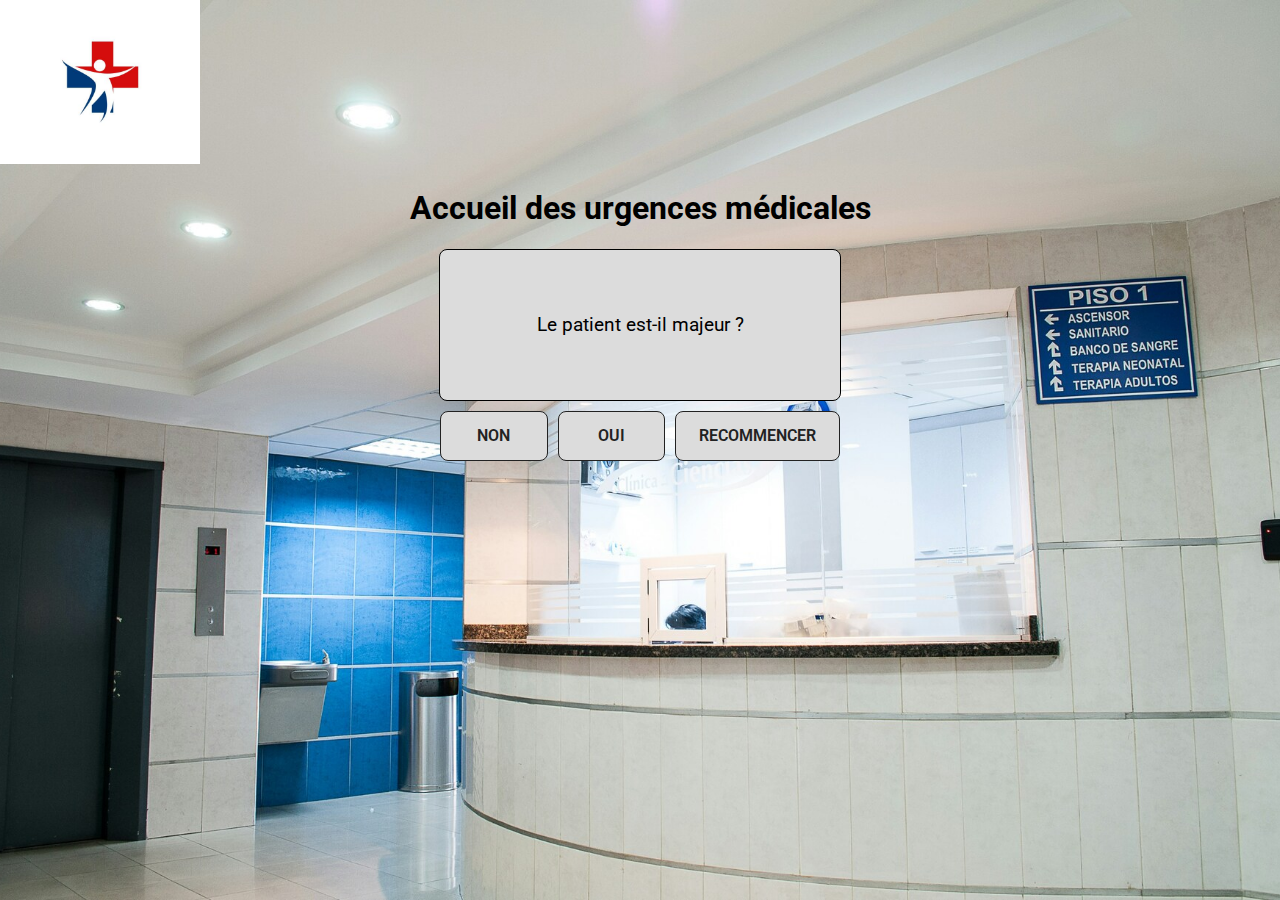
==== api/templates/index.html @ 734b976c "deploy" ====
<!DOCTYPE html>
<html lang="fr">

<head>
    <meta charset="UTF-8">
    <meta name="viewport" content="width=device-width, initial-scale=1.0">
    <title>Chatbot</title>
    <link rel="stylesheet" href="style.css">
    <link rel="preconnect" href="https://fonts.googleapis.com">
    <link rel="preconnect" href="https://fonts.gstatic.com" crossorigin>
    <link href="https://fonts.googleapis.com/css2?family=Roboto:ital,wght@0,100..900;1,100..900&display=swap"
        rel="stylesheet">
</head>

<body>
    <img src="../static/images/logo.jpg" alt="logo du site" class="logo">
    <div class="page">
        <h1 class="title">Accueil des urgences médicales</h1>
    </div>
    <div class="size">
        <div id="question" class="question">Le patient est-il majeur ?</div>
    </div>
    <div class="grp-button">
        <div class="button">
            <button id="noBtn" class="button-23" onclick="sendAnswer('non')">NON</button>
            <button id="yesBtn" class="button-23" role="button" onclick="sendAnswer('oui')">OUI</button>
            <button id="restartBtn" class="button-23" onclick="restartChat()">RECOMMENCER</button>
        </div>
    </div>
    <p id="response"></p>
</body>

</html>
<script>
    function sendAnswer(answer) {
        let question = document.getElementById("question").innerText;

        fetch("/chatbot", {
            method: "POST",
            headers: {
                "Content-Type": "application/json"
            },
            body: JSON.stringify({ question: question, answer: answer })
        })
            .then(response => response.json())
            .then(data => {
                if (isFinalResponse(data.next_question)) {
                    document.getElementById("response").innerText = data.next_question;
                    document.getElementById("yesBtn").disabled = true;
                    document.getElementById("noBtn").disabled = true;
                    document.getElementById("restartBtn").style.display = "block";
                } else {
                    document.getElementById("question").innerText = data.next_question;
                }
            });
    }

    function isFinalResponse(response) {
        let finalResponses = [
"Niveau 1","Niveau 2","Niveau 3","Niveau 4","Niveau 5"
    ];
        return finalResponses.includes(response);
    }

    function restartChat() {
        document.getElementById("question").innerText = "As-tu de la fièvre ?";
        document.getElementById("response").innerText = "";
        document.getElementById("yesBtn").disabled = false;
        document.getElementById("noBtn").disabled = false;
        document.getElementById("restartBtn").style.display = "none";
    }
</script>
---- api/templates/style.css ----
body {
    background-image: url('../static/images/fond.jpg');
    background-size: cover;
    background-position: center;
    background-repeat: no-repeat;
    height: 100vh;
    margin: 0;
}
img.bg{
    width: 100%;
}

.logo{
    width: 200px;
}
.title{
    font-family: 'Roboto';
    text-align: center;
}
.question{
    font-family: 'Roboto';
    background-color: gainsboro;border: 1px solid black;
    width: 400px;
    height: 150px; display: flex; justify-content: center; align-items: center;
    font-size: larger;
    border-radius: 8px;
}
.size{
    display: flex; justify-content: center;
    width: 100%;
    margin-bottom: 10px;
}
.button{
    display: flex; justify-content: center; align-items: center;
    gap: 10px;
    width: 400px;
}
.grp-button{
    display: flex; justify-content: center;
    font-family: 'Roboto';
}
.page{
    display: flex;
    align-items: center;
    justify-content: center;
}


/* CSS */
.button-23 {
  background-color: gainsboro;
  border: 1px solid #222222;
  border-radius: 8px;
  box-sizing: border-box;
  color: #222222;
  cursor: pointer;
  display: inline-block;
  font-family: 'Roboto';
  font-size: 16px;
  font-weight: 600;
  line-height: 20px;
  margin: 0;
  outline: none;
  padding: 13px 23px;
  position: relative;
  text-align: center;
  text-decoration: none;
  touch-action: manipulation;
  transition: box-shadow .2s,-ms-transform .1s,-webkit-transform .1s,transform .1s;
  user-select: none;
  -webkit-user-select: none;
  width: 100%;
  height: 50px;
}

.button-23:focus-visible {
  box-shadow: #222222 0 0 0 2px, rgba(255, 255, 255, 0.8) 0 0 0 4px;
  transition: box-shadow .2s;
}

.button-23:active {
  background-color: #F7F7F7;
  border-color: #000000;
  transform: scale(.96);
}

.button-23:disabled {
  border-color: #DDDDDD;
  color: #DDDDDD;
  cursor: not-allowed;
  opacity: 1;
}
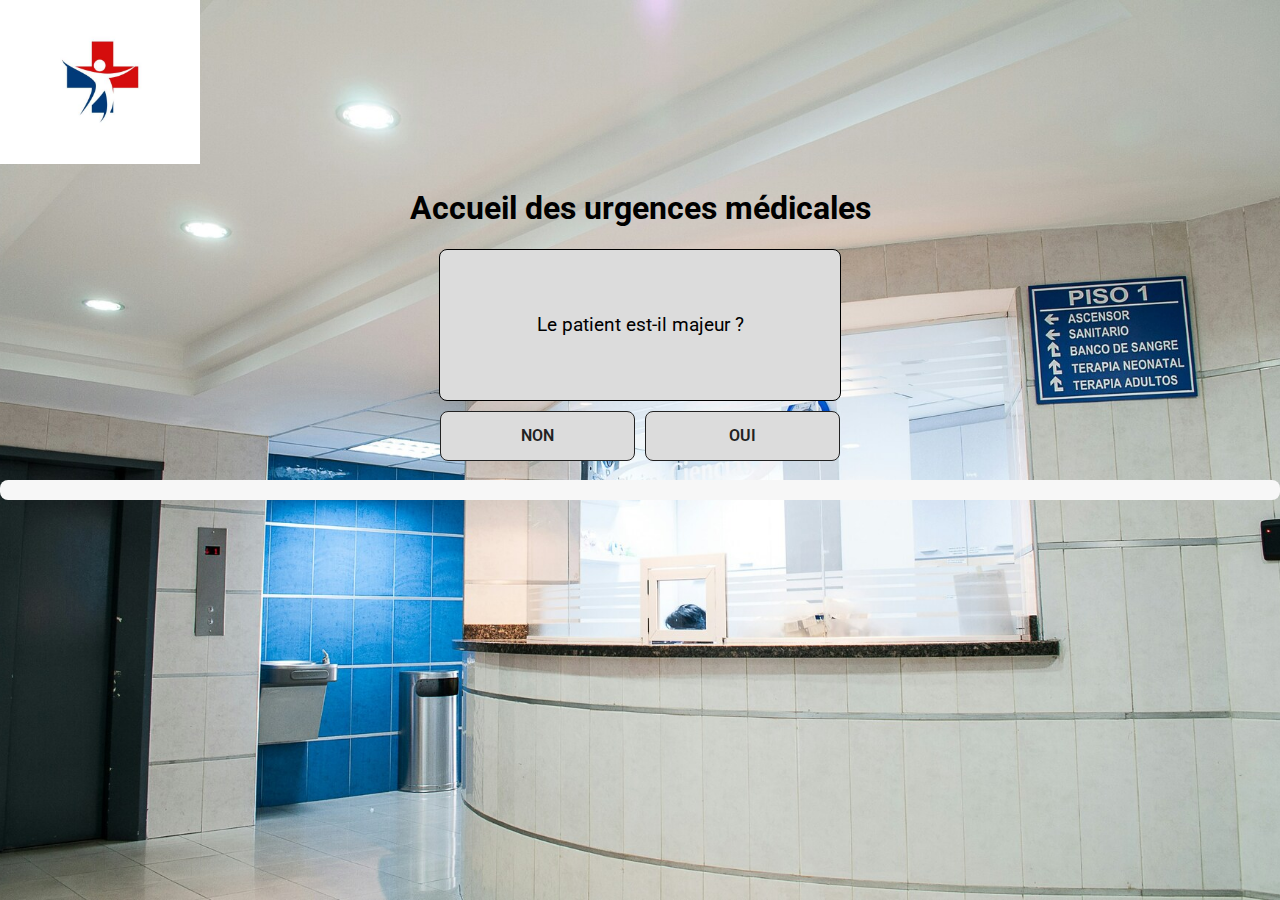
==== commit 57048fb3: "deploy" ====
--- a/api/templates/index.html
+++ b/api/templates/index.html
@@ -5,7 +5,7 @@
     <meta charset="UTF-8">
     <meta name="viewport" content="width=device-width, initial-scale=1.0">
     <title>Chatbot</title>
-    <link rel="stylesheet" href="style.css">
+    <link rel="stylesheet" href="../static/style.css">
     <link rel="preconnect" href="https://fonts.googleapis.com">
     <link rel="preconnect" href="https://fonts.gstatic.com" crossorigin>
     <link href="https://fonts.googleapis.com/css2?family=Roboto:ital,wght@0,100..900;1,100..900&display=swap"
@@ -24,10 +24,10 @@
         <div class="button">
             <button id="noBtn" class="button-23" onclick="sendAnswer('non')">NON</button>
             <button id="yesBtn" class="button-23" role="button" onclick="sendAnswer('oui')">OUI</button>
-            <button id="restartBtn" class="button-23" onclick="restartChat()">RECOMMENCER</button>
+            <button id="restartBtn" class="button-23" onclick="restartChat()" style="display: none;">RECOMMENCER</button>
         </div>
     </div>
-    <p id="response"></p>
+    <p id="response" class="response"></p>
 </body>
 
 </html>
@@ -63,7 +63,7 @@
     }
 
     function restartChat() {
-        document.getElementById("question").innerText = "As-tu de la fièvre ?";
+        document.getElementById("question").innerText = "Le patient est il majeur ?";
         document.getElementById("response").innerText = "";
         document.getElementById("yesBtn").disabled = false;
         document.getElementById("noBtn").disabled = false;
--- a/api/static/style.css
+++ b/api/static/style.css
@@ -0,0 +1,101 @@
+body {
+    background-image: url('../static/images/fond.jpg');
+    background-size: cover;
+    background-position: center;
+    background-repeat: no-repeat;
+    height: 100vh;
+    margin: 0;
+}
+img.bg{
+    width: 100%;
+}
+
+.logo{
+    width: 200px;
+}
+.title{
+    font-family: 'Roboto';
+    text-align: center;
+}
+.question{
+    font-family: 'Roboto';
+    background-color: gainsboro;border: 1px solid black;
+    width: 400px;
+    height: 150px; display: flex; justify-content: center; align-items: center;
+    font-size: larger;
+    border-radius: 8px;
+}
+.size{
+    display: flex; justify-content: center;
+    width: 100%;
+    margin-bottom: 10px;
+}
+.button{
+    display: flex; justify-content: center; align-items: center;
+    gap: 10px;
+    width: 400px;
+}
+.grp-button{
+    display: flex; justify-content: center;
+    font-family: 'Roboto';
+}
+.page{
+    display: flex;
+    align-items: center;
+    justify-content: center;
+}
+
+
+/* CSS */
+.button-23 {
+  background-color: gainsboro;
+  border: 1px solid #222222;
+  border-radius: 8px;
+  box-sizing: border-box;
+  color: #222222;
+  cursor: pointer;
+  display: inline-block;
+  font-family: 'Roboto';
+  font-size: 16px;
+  font-weight: 600;
+  line-height: 20px;
+  margin: 0;
+  outline: none;
+  padding: 13px 23px;
+  position: relative;
+  text-align: center;
+  text-decoration: none;
+  touch-action: manipulation;
+  transition: box-shadow .2s,-ms-transform .1s,-webkit-transform .1s,transform .1s;
+  user-select: none;
+  -webkit-user-select: none;
+  width: 100%;
+  height: 50px;
+}
+
+.button-23:focus-visible {
+  box-shadow: #222222 0 0 0 2px, rgba(255, 255, 255, 0.8) 0 0 0 4px;
+  transition: box-shadow .2s;
+}
+
+.button-23:active {
+  background-color: #F7F7F7;
+  border-color: #000000;
+  transform: scale(.96);
+}
+
+.button-23:disabled {
+  border-color: #DDDDDD;
+  color: #DDDDDD;
+  cursor: not-allowed;
+  opacity: 1;
+}
+
+.response{
+    text-align: center;
+    font-family: 'Roboto';
+    font-size: larger;
+    background-color: #F7F7F7;
+    padding: 10px;
+    border-radius: 8px;
+}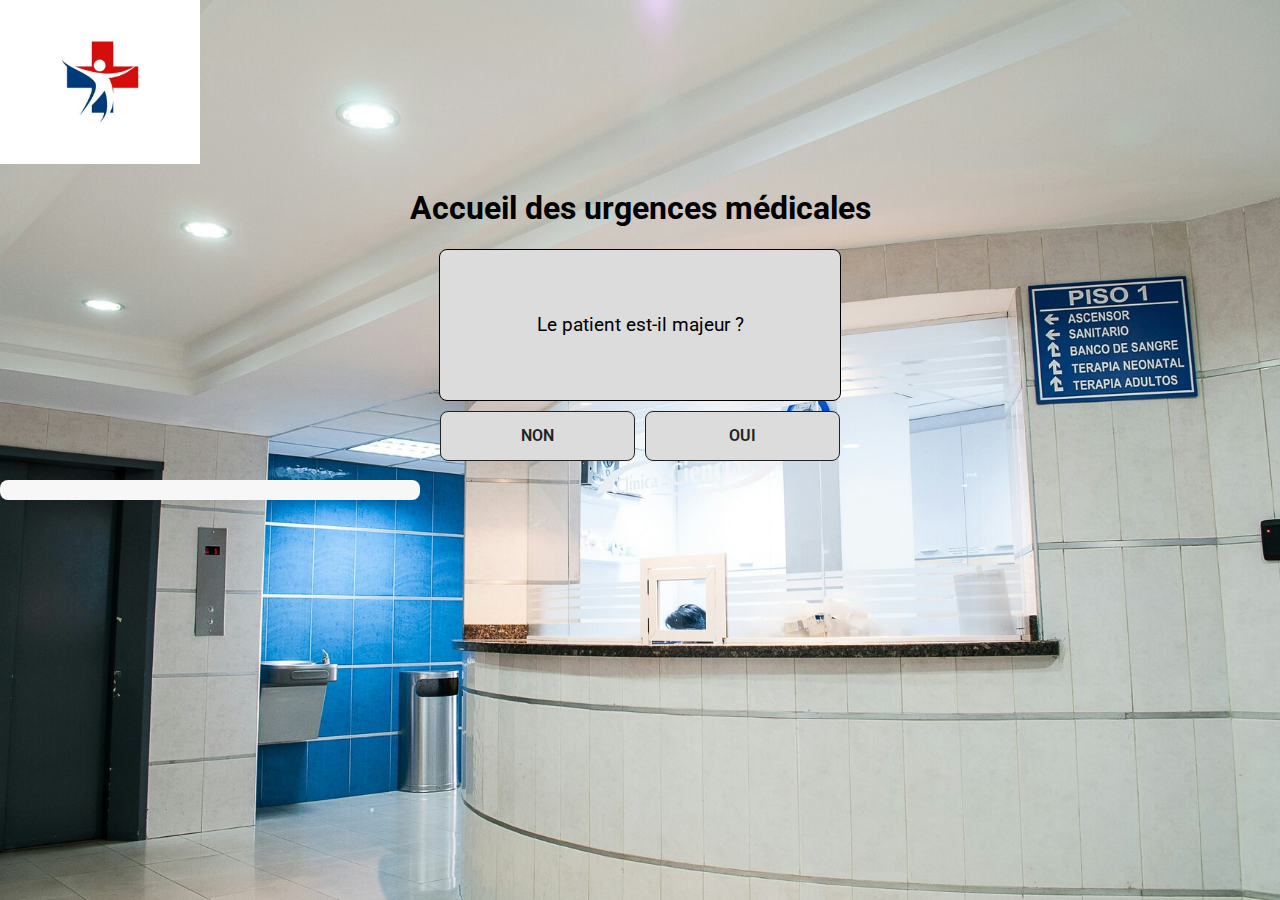
==== commit a40d9d71: "deploy" ====
--- a/api/templates/index.html
+++ b/api/templates/index.html
@@ -27,7 +27,9 @@
             <button id="restartBtn" class="button-23" onclick="restartChat()" style="display: none;">RECOMMENCER</button>
         </div>
     </div>
-    <p id="response" class="response"></p>
+    <div class="block-response">
+        <p id="response" class="response"></p>
+    </div>
 </body>
 
 </html>
--- a/api/static/style.css
+++ b/api/static/style.css
@@ -98,4 +98,5 @@
     background-color: #F7F7F7;
     padding: 10px;
     border-radius: 8px;
+    width: 400px;
 }